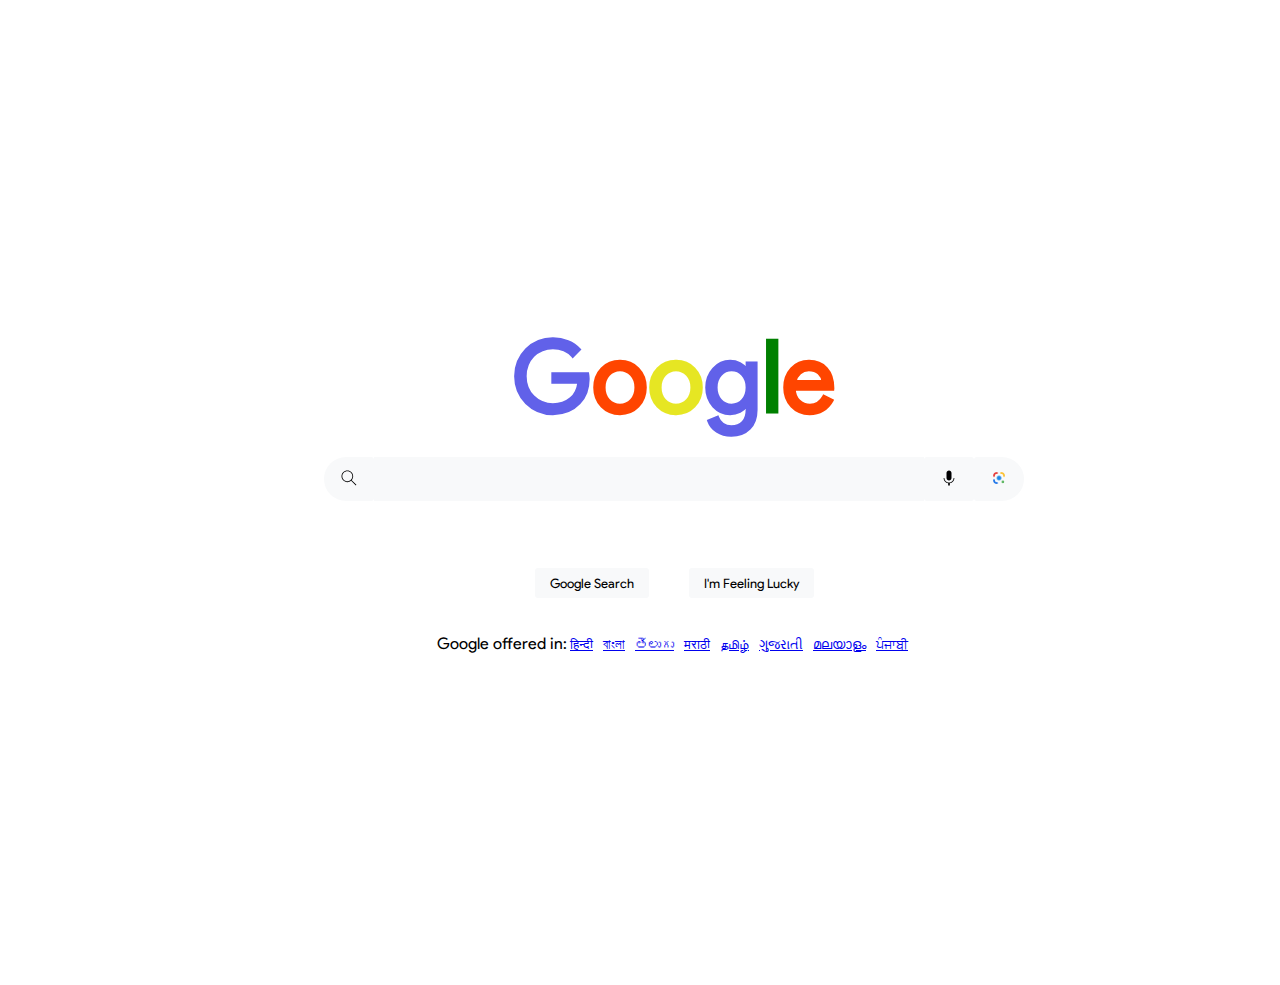
==== 3rd-mini-project/main.html @ d42de3d0 "google home page" ====
<!DOCTYPE html>
<html lang="en">
<head>
    <meta charset="UTF-8">
    <meta name="viewport" content="width=device-width, initial-scale=1.0">
    <title>Google</title>
    <link rel="stylesheet" href="style.css">

</head>
<body>

     <div class="total">


        <h1 style="font-size: 100px;   align-items: center; text-align: center; 
        margin: 20px; font-family:
         productsans;"><span style="color: rgb(97, 97, 233);">G</span><span style="color: orangered;">o</span><span style="color: rgb(230, 230, 35);">o</span><span style="color: rgb(97, 97, 233);">g</span><span style="color: green;">l</span><span style="color: orangered;">e</span></h1>
        <div class="Search">
            <button style="height: 44px; border-top-left-radius: 22px; border-bottom-left-radius: 22px; " class="search-btn"><img style="height: 20px;" 
                src="search.svg" alt=""></button>
            <input style="border: 0px; background-color: #F8F9FA;" class="button" placeholder="" ;>
            <button style="height: 44px;" style="height: 44px;" class="search-btn">
                <img style="height: 20px;" src="voice-search-icon.svg" alt=""></button>
            <button style="height: 44px; border-top-right-radius: 22px; border-bottom-right-radius: 22px; " class="search-btn">
                <img style="height: 20px;" src="7123028_lens_google_icon.png" alt=""></button>
        </div>
        

        <br>
        <div class="buttons">
            <button style="font-family: productsans;;">Google Search</button>
            <button style="font-family: productsans ">I'm Feeling Lucky</button>
        </div>
 
       <div class="another_languages">

        <div>
            <p>Google offered in:</p>
        </div>
        <div>
            <a href="#">हिन्दी</a>
            <a href="#">বাংলা</a>
            <a href="#">తెలుగు</a>
            <a href="#">मराठी</a>
            <a href="#">தமிழ்</a>
            <a href="#">ગુજરાતી</a>
            <a href="#">മലയാളം</a>
            <a href="#">ਪੰਜਾਬੀ</a>
        </div>


       </div>

     </div>





</body>
</html>
---- 3rd-mini-project/style.css ----
@font-face{
      font-family: productsans;
      src:url(ProductSansRegular.ttf);
}

.total{
      display: block;
      width: 700px;
      justify-content: center;
      margin: 25%;
}

.buttons{
      display: flex;
      justify-content: center;
      
      
}


button{
      margin: 20px;
      cursor: pointer;
      height: 30px;
      background-color: #F8F9FA;
      border: none;
      padding-left: 15px;
      padding-right: 15px;
      border-radius: 3px;
      transition: all 0.5s;
}


button:hover{
      box-shadow: 3px 2px 2px rgba(236, 236, 236, 1);
}

button:active{
      background-color: white;
      border: 1px;
      border: solid;
      border-color: blue;
}



.Search{
      display: flex;
      justify-content: center;


}


.another_languages{
      justify-content: center;
      align-items: center;
      display: flex;
      flex-direction: row;
}

.another_languages p{
      font-family: productsans;
}

.another_languages a {

      margin: 3px;
      font-size: small;
      font-family: productsans;
      cursor: pointer;
}

.search-btn{
      margin: 0px;
}

input {
      box-sizing: border-box;
      display: block;
      border: 1px solid rgb(223, 225, 229);
      height: 44px;
      margin: 0 auto 29px;
      max-width: 564px;
      width: 90%;
      padding-left: 30px;
      font-size: 16px;
}
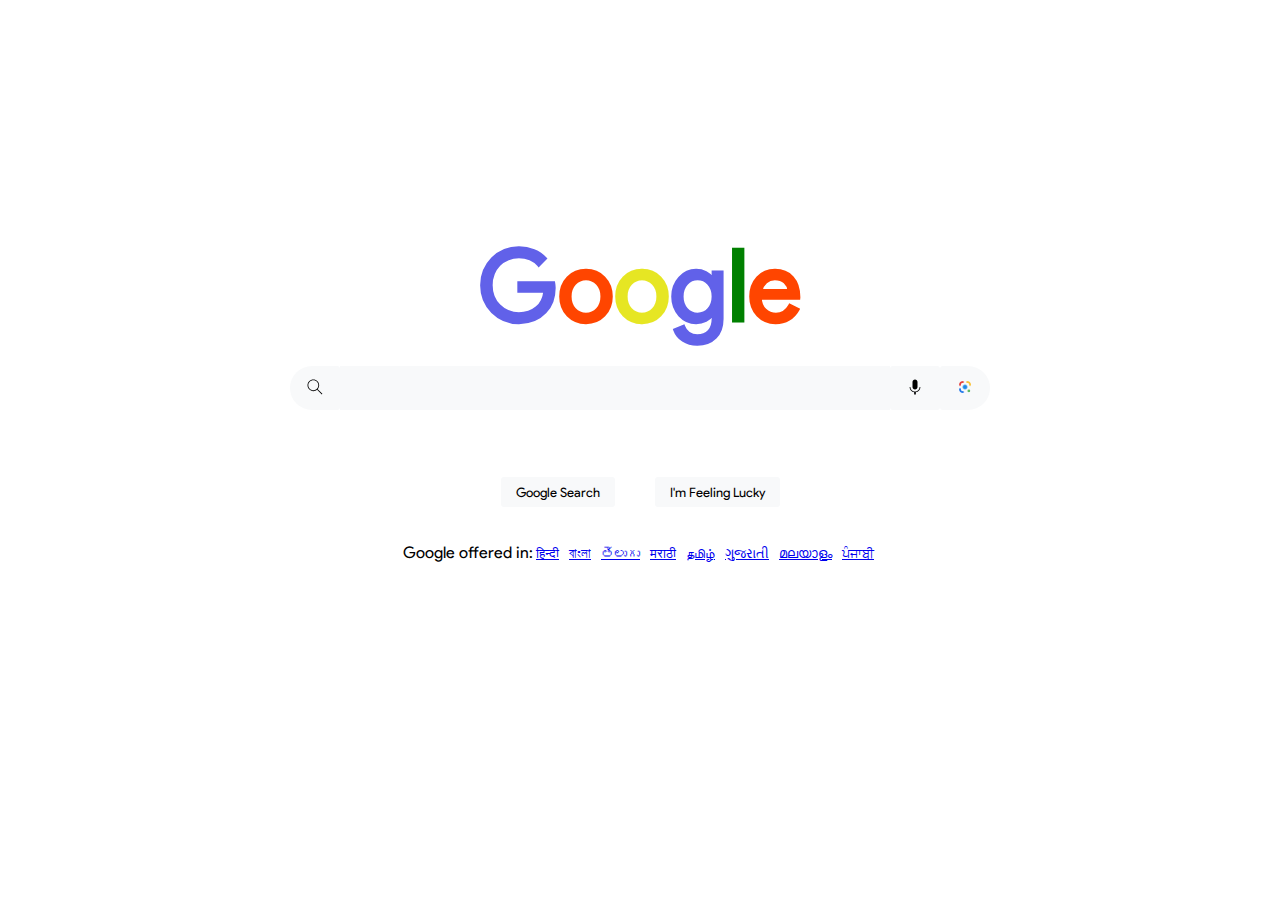
==== commit 4929c421: "4th mini project" ====
--- a/3rd-mini-project/main.html
+++ b/3rd-mini-project/main.html
@@ -34,22 +34,21 @@
  
        <div class="another_languages">
 
-        <div>
-            <p>Google offered in:</p>
+                <div>
+                    <p>Google offered in:</p>
+                </div>
+
+                <div>
+                    <a href="#">हिन्दी</a>
+                    <a href="#">বাংলা</a>
+                    <a href="#">తెలుగు</a>
+                    <a href="#">मराठी</a>
+                    <a href="#">தமிழ்</a>
+                    <a href="#">ગુજરાતી</a>
+                    <a href="#">മലയാളം</a>
+                    <a href="#">ਪੰਜਾਬੀ</a>
+                </div>
         </div>
-        <div>
-            <a href="#">हिन्दी</a>
-            <a href="#">বাংলা</a>
-            <a href="#">తెలుగు</a>
-            <a href="#">मराठी</a>
-            <a href="#">தமிழ்</a>
-            <a href="#">ગુજરાતી</a>
-            <a href="#">മലയാളം</a>
-            <a href="#">ਪੰਜਾਬੀ</a>
-        </div>
-
-
-       </div>
 
      </div>
 
--- a/3rd-mini-project/style.css
+++ b/3rd-mini-project/style.css
@@ -6,15 +6,16 @@
 .total{
       display: block;
       width: 700px;
-      justify-content: center;
-      margin: 25%;
+      align-items: center;
+      margin: auto;
+      margin-top: 25vh;
 }
 
 .buttons{
       display: flex;
       justify-content: center;
       
-      
+       
 }
 
 
